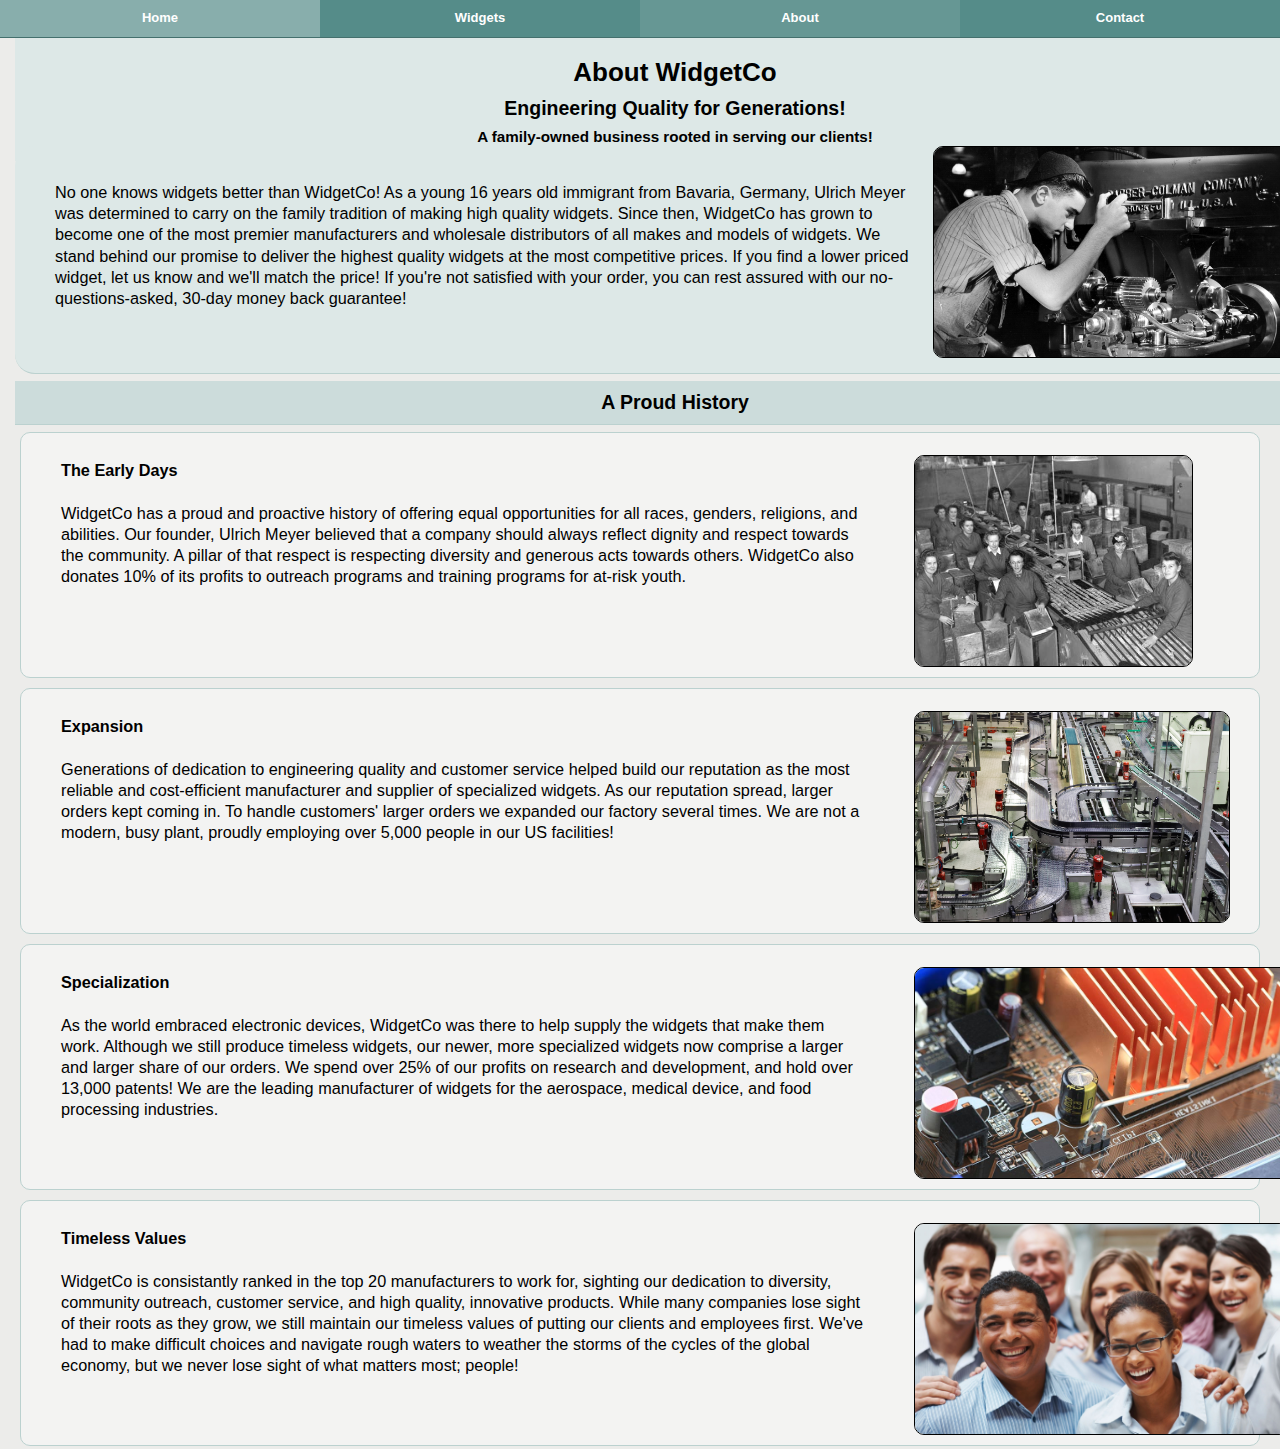
==== about.html @ 8da7d522 "Merge pull request #2 from 4rlm/trial-branch" ====
<!DOCTYPE html>
<html>
<head>
    <meta charset="utf-8">
    <title>About - WidgetCo</title>
    <meta name="robots" content="index,follow" />
    <link rel="stylesheet" href="css/style.css">
</head>

<body>
    <div class="container">

        <nav class="navigation">
            <ul>
                <li class="active"><a href="index.html">Home</a></li>
                <li><a href="widgets.html">Widgets</a></li>
                <li class="active"><a href="about.html">About</a></li>
                <li><a href="contact.html">Contact</a></li>
            </ul>
        </nav>

        <main>

            <div class="welcome">
                <h1>About WidgetCo</h1>
                <h2>Engineering Quality for Generations!</h2>
                <h3>A family-owned business rooted in serving our clients!</h3>
            </div>

            <section class="top">

                <div class="left">
                    <p>No one knows widgets better than WidgetCo!  As a young 16 years old immigrant from Bavaria, Germany, Ulrich Meyer was determined to carry on the family tradition of making high quality widgets.  Since then, WidgetCo has grown to become one of the most premier manufacturers and wholesale distributors of all makes and models of widgets.  We stand behind our promise to deliver the highest quality widgets at the most competitive prices.  If you find a lower priced widget, let us know and we'll match the price!  If you're not satisfied with your order, you can rest assured with our no-questions-asked, 30-day money back guarantee!</p>
                </div>

                <div class="right">
                    <img class="img" src="images/ulrich_boy.jpg" alt="ulrich_boy"/>
                </div>

            </section>

            <div class="message">
                <h2>A Proud History</h2>
            </div>

            <!-- about 1 starts -->
            <section class="about">
                <div class="left">
                    <h4>The Early Days</h4>
                    <p>WidgetCo has a proud and proactive history of offering equal opportunities for all races, genders, religions, and abilities.  Our founder, Ulrich Meyer believed that a company should always reflect dignity and respect towards the community.  A pillar of that respect is respecting diversity and generous acts towards others.  WidgetCo also donates 10% of its profits to outreach programs and training programs for at-risk youth. </p>
                </div>
                <div class="right">
                    <img class="img" src="images/about_1.jpg" alt="about_1"/>
                </div>
            </section>
            <!-- about 1 starts -->

            <!-- about 2 starts -->
            <section class="about">
                <div class="left">
                    <h4>Expansion</h4>
                    <p>Generations of dedication to engineering quality and customer service helped build our reputation as the most reliable and cost-efficient manufacturer and supplier of specialized widgets.  As our reputation spread, larger orders kept coming in.  To handle customers' larger orders we expanded our factory several times.  We are not a modern, busy plant, proudly employing over 5,000 people in our US facilities!</p>
                </div>
                <div class="right">
                    <img class="img" src="images/about_2.jpg" alt="about_2"/>
                </div>
            </section>
            <!-- about 2 starts -->

            <!-- about 3 starts -->
            <section class="about">
                <div class="left">
                    <h4>Specialization</h4>
                    <p>As the world embraced electronic devices, WidgetCo was there to help supply the widgets that make them work.  Although we still produce timeless widgets, our newer, more specialized widgets now comprise a larger and larger share of our orders.  We spend over 25% of our profits on research and development, and hold over 13,000 patents!  We are the leading manufacturer of widgets for the aerospace, medical device, and food processing industries.</p>
                </div>
                <div class="right">
                    <img class="img" src="images/about_3.jpg" alt="about_3"/>
                </div>
            </section>
            <!-- about 3 starts -->

            <!-- about 4 starts -->
            <section class="about">
                <div class="left">
                    <h4>Timeless Values</h4>
                    <p>WidgetCo is consistantly ranked in the top 20 manufacturers to work for, sighting our dedication to diversity, community outreach, customer service, and high quality, innovative products. While many companies lose sight of their roots as they grow, we still maintain our timeless values of putting our clients and employees first.  We've had to make difficult choices and navigate rough waters to weather the storms of the cycles of the global economy, but we never lose sight of what matters most; people!</p>
                </div>
                <div class="right">
                    <img class="img" src="images/about_4.jpg" alt="about_4"/>
                </div>
            </section>
            <!-- about 4 starts -->



        </main>
    </div> <!--container- ends-->
</body>
<br>
<br>
</html>


<!-- Requirements:

* a table or form (you can submit to httpbin if you like, or to the other page of your site)
* a list
* at least one additional page that is linked from index.html
-->
---- css/style.css ----
body{
    margin: 0;
    padding: 0;
    /*text-align: justify;*/
    font-family: Verdana, Arial, Helvetica, sans-serif;
    font-size: 13px;
    background-color:#ECECEA;
    line-height: 1.3;
}

/* == navigation starts == */
nav ul {
    list-style-type: none;
    margin: 0;
    padding: 0;
    background-color: #558C89;
    display: block;
    width: 100%;
    position: fixed;
}

nav .active {
    background-color: #669794;
    color: white;
}

nav li {
    text-align: center;
    border-bottom: 1px solid #44706d;
    float: left;
    width: 25%;
    /*padding-bottom: 10px;*/
    font-weight: bold;
}

nav li a {
    display: block;
    color: white;
    text-align: center;
    padding: 10px;
    text-decoration: none;
}

nav li:hover {
    background-color: #88aeac;
}
/* == navigation ends == */


/* == welcome section starts == */
.welcome {
    width: 100%;
    float: left;
    margin-top: 37px;
    margin-right: 15px;
    margin-left: 15px;
    padding: 15px 20px 10px 20px;
    background: #dde8e7;
}

h1, h2, h3 {
    text-align: center;
    margin: 2px;
    padding: 2px;
}
/* == welcome section ends == */


/* == top section starts == */
.top {
    width: 100%;
    float: left;
    margin-top: -15px;
    margin-right: 15px;
    margin-left: 15px;
    margin-bottom: 7px;
    padding: 0px 20px 15px 20px;
    background: #dde8e7;
    border-bottom: 1px solid #bbd1cf;
    border-radius: 20px;
}

.left{
    float: left;
    width: 67%;
    margin: 10px;
    padding: 10px;
    font-size: 1.25em;
}

.right {
    width: 20%;
    float: left;
}

.img {
        float: left;
        height: 210px;
        border: 1px solid;
        border-radius: 10px;

}
/* == top section ends == */

.message {
    width: 100%;
    float: left;
    margin-right: 15px;
    margin-left: 15px;
    padding: 5px 20px 5px 20px;
    background: #ccdcdb;
    border-bottom: 1px solid #bbd1cf;
}


/* == product_sample_1 starts == */
.product_sample {
    float: left;
    margin: 7px 20px 3px 20px;
    padding: 5px 20px 10px 20px;
    background: #f3f3f2;
    border: 1px solid #bbd1cf;
    border-radius: 10px;
}

.product_sample .left {
    margin-top: -10px;
}

.widget {
    background-color: #efefee;
    border-bottom: 1px solid #bbd1cf;
}

.product_sample .img {
    margin-top: 17px;
    margin-left: 30px;
}
/* == product_sample_1 starts == */


 /*==== About Page ====*/


 /* == about_1 starts == */
 .about {
     float: left;
     margin: 7px 20px 3px 20px;
     padding: 5px 20px 10px 20px;
     background: #f3f3f2;
     border: 1px solid #bbd1cf;
     border-radius: 10px;
 }

 .about .left {
     margin-top: -10px;
 }

 .about .img {
     margin-top: 17px;
     margin-left: 30px;
 }
 /* == about_1 starts == */
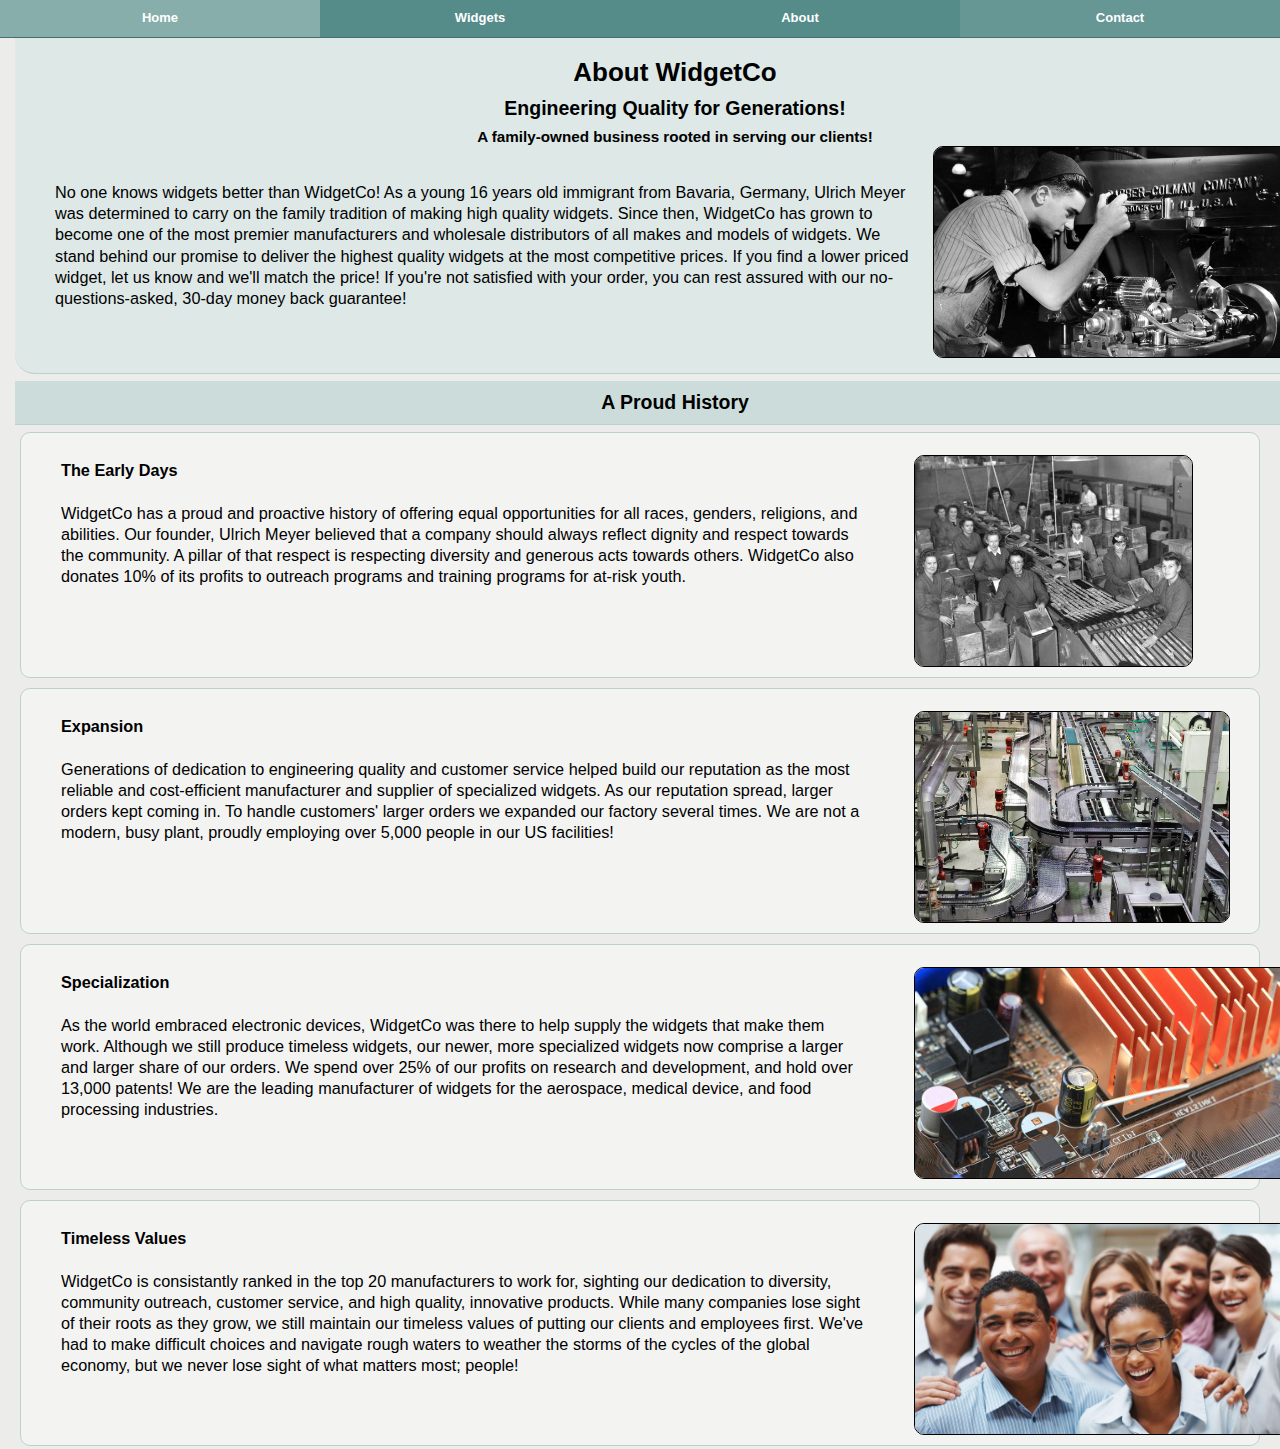
==== commit 141763c3: "started on widget(product) page." ====
--- a/about.html
+++ b/about.html
@@ -12,10 +12,10 @@
 
         <nav class="navigation">
             <ul>
-                <li class="active"><a href="index.html">Home</a></li>
+                <li><a href="index.html">Home</a></li>
                 <li><a href="widgets.html">Widgets</a></li>
-                <li class="active"><a href="about.html">About</a></li>
-                <li><a href="contact.html">Contact</a></li>
+                <li><a href="about.html">About</a></li>
+                <li class="active"><a href="contact.html">Contact</a></li>
             </ul>
         </nav>
 
--- a/css/style.css
+++ b/css/style.css
@@ -141,8 +141,6 @@
 
 
  /*==== About Page ====*/
-
-
  /* == about_1 starts == */
  .about {
      float: left;
@@ -161,4 +159,60 @@
      margin-top: 17px;
      margin-left: 30px;
  }
- /* == about_1 starts == */
+ /* == about_1 ends == */
+
+
+ /*==== Contact Page ====*/
+
+.contact_form {
+    width: 60%;
+    margin-left: auto;
+    margin-right: auto;
+    /*margin-top: 30px;*/
+    margin-bottom: 30px;
+    /*padding-top: 30px;*/
+
+}
+
+label {
+    font-weight: bold;
+    color: #558C89;
+    margin-top: 10px;
+    /*margin-bottom: 0px;
+    padding-top: 10px;*/
+}
+
+input, textarea, select {
+    width: 100%;
+    padding: 12px 20px;
+    margin: 8px 0;
+    box-sizing: border-box;
+    border: 2px solid #bbd1cf;
+    border-radius: 4px;
+}
+
+input[type=text] {
+    width: 100%;
+    padding: 12px 20px;
+    margin: 8px 0;
+    box-sizing: border-box;
+}
+
+textarea {
+    height: 150px;
+    resize: none;
+}
+
+select {
+
+}
+
+input[type=submit] {
+    background-color: #558C89;
+    border: none;
+    color: white;
+    padding: 16px 32px;
+    text-decoration: none;
+    margin: 4px 2px;
+    cursor: pointer;
+}
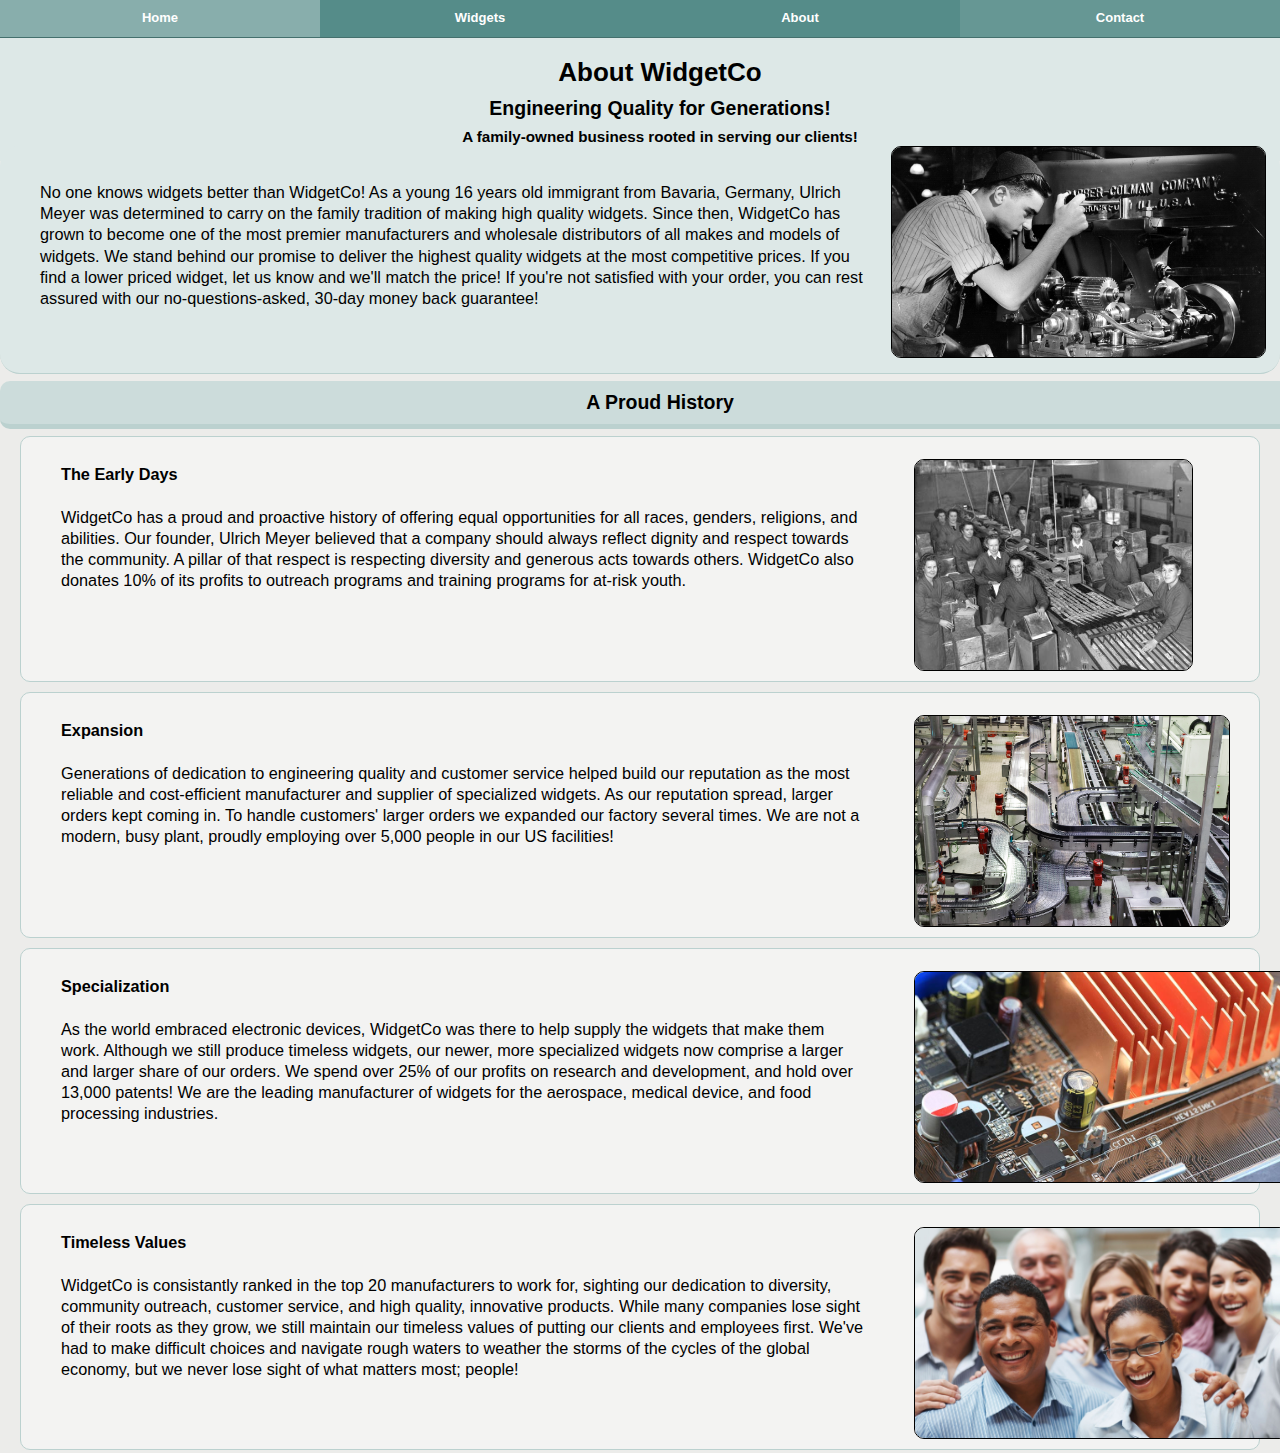
==== commit d5e38b78: "finished website" ====
--- a/about.html
+++ b/about.html
@@ -8,7 +8,6 @@
 </head>
 
 <body>
-    <div class="container">
 
         <nav class="navigation">
             <ul>
@@ -19,6 +18,7 @@
             </ul>
         </nav>
 
+        <div class="container">
         <main>
 
             <div class="welcome">
--- a/css/style.css
+++ b/css/style.css
@@ -2,11 +2,15 @@
 body{
     margin: 0;
     padding: 0;
-    /*text-align: justify;*/
     font-family: Verdana, Arial, Helvetica, sans-serif;
     font-size: 13px;
     background-color:#ECECEA;
     line-height: 1.3;
+}
+
+.container {
+    /*width: 90%;*/
+    margin: auto;
 }
 
 /* == navigation starts == */
@@ -53,8 +57,6 @@
     width: 100%;
     float: left;
     margin-top: 37px;
-    margin-right: 15px;
-    margin-left: 15px;
     padding: 15px 20px 10px 20px;
     background: #dde8e7;
 }
@@ -69,11 +71,9 @@
 
 /* == top section starts == */
 .top {
-    width: 100%;
+    /*width: 100%;*/
     float: left;
     margin-top: -15px;
-    margin-right: 15px;
-    margin-left: 15px;
     margin-bottom: 7px;
     padding: 0px 20px 15px 20px;
     background: #dde8e7;
@@ -101,24 +101,26 @@
         border-radius: 10px;
 
 }
+
 /* == top section ends == */
 
 .message {
     width: 100%;
     float: left;
-    margin-right: 15px;
-    margin-left: 15px;
     padding: 5px 20px 5px 20px;
     background: #ccdcdb;
-    border-bottom: 1px solid #bbd1cf;
+    border-top: 5px;
+    border-bottom: 5px solid #bbd1cf;
+    border-radius: 10px;
 }
 
 
 /* == product_sample_1 starts == */
 .product_sample {
     float: left;
-    margin: 7px 20px 3px 20px;
-    padding: 5px 20px 10px 20px;
+    margin-top: 7px;
+    margin-bottom: 3px;
+    padding: 5px 0 10px 0;
     background: #f3f3f2;
     border: 1px solid #bbd1cf;
     border-radius: 10px;
@@ -135,7 +137,6 @@
 
 .product_sample .img {
     margin-top: 17px;
-    margin-left: 30px;
 }
 /* == product_sample_1 starts == */
 
@@ -163,6 +164,7 @@
 
 
  /*==== Contact Page ====*/
+ /*Styling Forms*/
 
 .contact_form {
     width: 60%;
@@ -203,10 +205,6 @@
     resize: none;
 }
 
-select {
-
-}
-
 input[type=submit] {
     background-color: #558C89;
     border: none;
@@ -216,3 +214,44 @@
     margin: 4px 2px;
     cursor: pointer;
 }
+ /*==== Contact Page Ends====*/
+
+
+ /*==== Widgets Page Starts====*/
+ /*Styling Tables*/
+ table {
+     border-collapse: collapse;
+     border: 1px solid #558C89;
+     width: 80%;
+     margin: auto;
+     margin-bottom: 50px;
+ }
+
+table, th, td {
+   border: 1px solid #bbd1cf;
+}
+
+th, td {
+    padding: 15px;
+    text-align: center;
+}
+
+th {
+    background-color: #558C89;
+    color: white;
+}
+
+td {
+    vertical-align: bottom;
+}
+
+tr:hover {
+    background-color: #f5f5f5
+}
+
+tr:nth-child(even) {
+    background-color: #f2f2f2
+}
+
+
+ /*==== Widgets Page Ends====*/
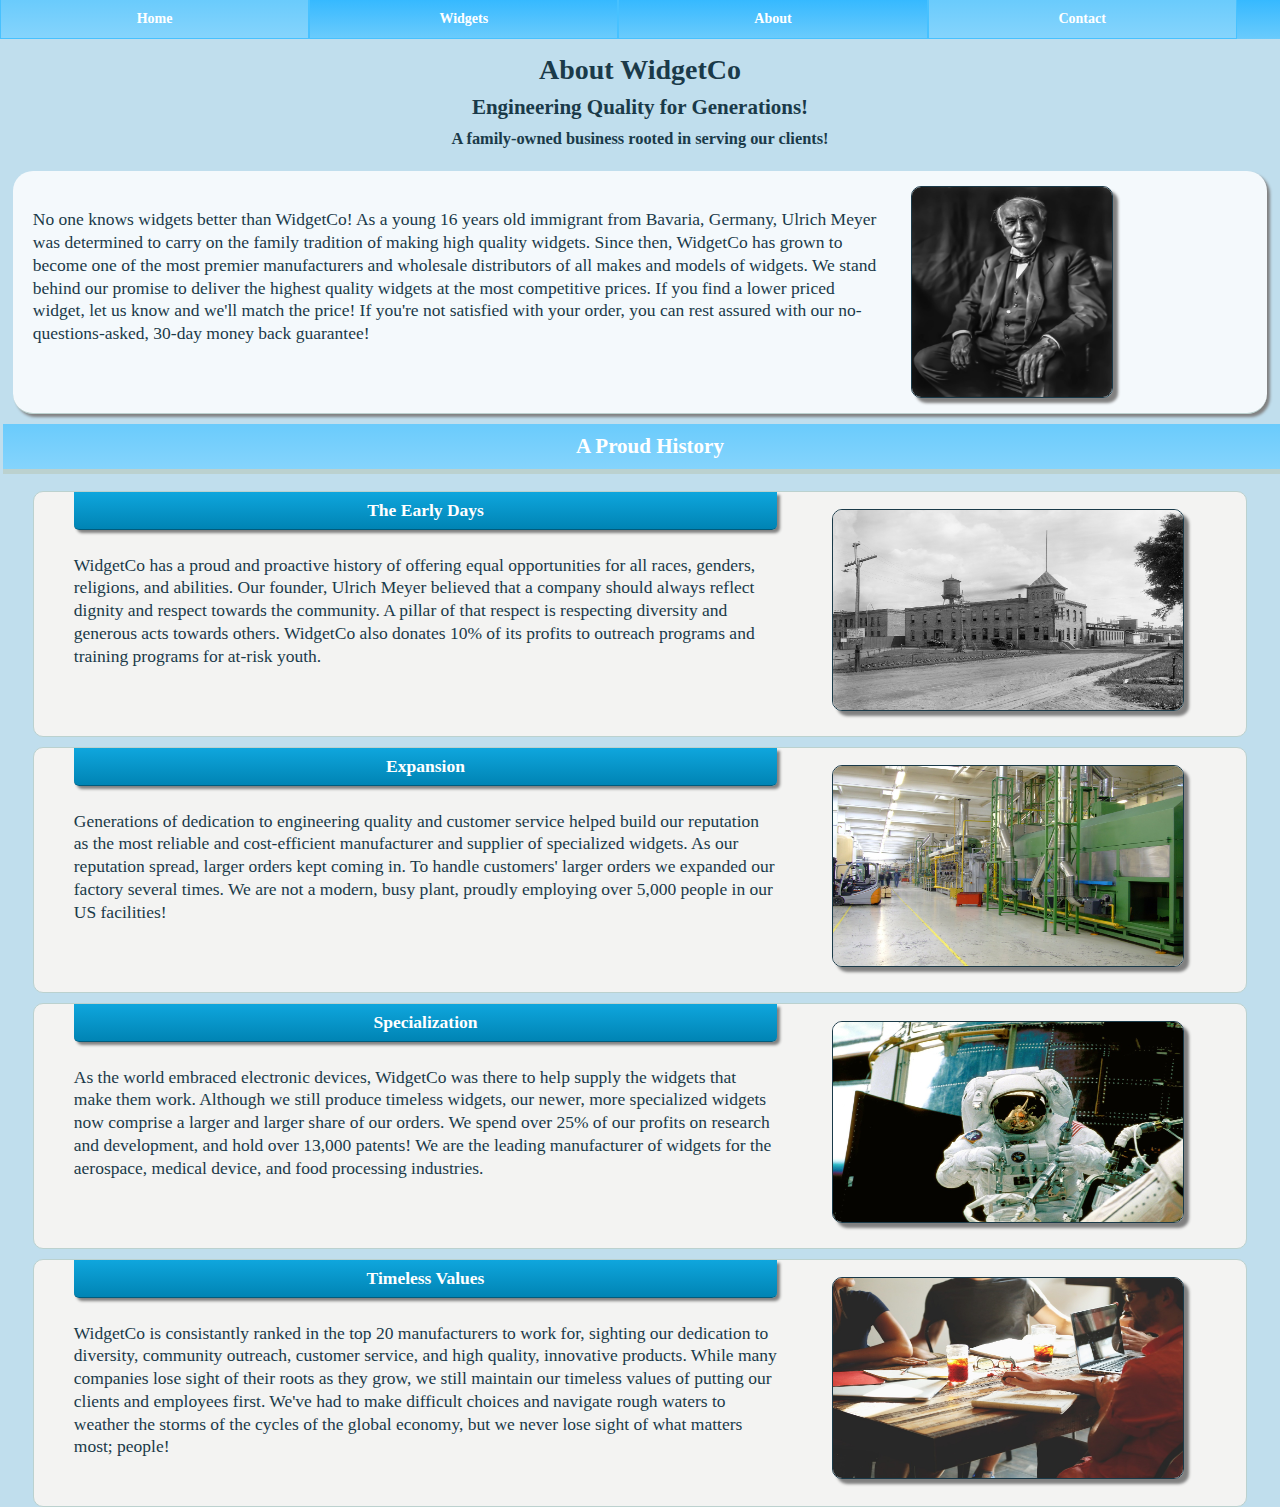
==== commit 4e743f06: "Merge pull request #5 from 4rlm/trial-branch" ====
--- a/about.html
+++ b/about.html
@@ -34,7 +34,7 @@
                 </div>
 
                 <div class="right">
-                    <img class="img" src="images/ulrich_boy.jpg" alt="ulrich_boy"/>
+                    <img class="img_vertical" src="images/ulrich_boy.jpg" alt="ulrich_boy"/>
                 </div>
 
             </section>
--- a/css/style.css
+++ b/css/style.css
@@ -1,64 +1,78 @@
 
-body{
+html, body {
+    height: 88%;
     margin: 0;
     padding: 0;
-    font-family: Verdana, Arial, Helvetica, sans-serif;
-    font-size: 13px;
-    background-color:#ECECEA;
+    font-size: 14px;
+    font-family: Verdana;
+    background-color: #c0deed;
     line-height: 1.3;
-}
-
-.container {
-    /*width: 90%;*/
-    margin: auto;
+    color: #1a3a49;
 }
 
 /* == navigation starts == */
+
+nav {
+    position: fixed;
+    width: auto;
+    width: 100%;
+    margin-top: -50px;
+}
+
 nav ul {
     list-style-type: none;
     margin: 0;
     padding: 0;
-    background-color: #558C89;
+    background-image: linear-gradient(#36b9ff, #6acbfc);
     display: block;
     width: 100%;
     position: fixed;
 }
 
 nav .active {
-    background-color: #669794;
+    background-image: linear-gradient(#6acbfc, #85d4fc);
     color: white;
 }
 
 nav li {
     text-align: center;
-    border-bottom: 1px solid #44706d;
-    float: left;
-    width: 25%;
-    /*padding-bottom: 10px;*/
+    float: left;
+    width: 24%;
     font-weight: bold;
+    border-bottom: 1px solid #47c1ff;
+    border-right: 1px solid #47c1ff;
+    border-left: 1px solid #47c1ff;
+    background-image: linear-gradient(#36b9ff, #6acbfc);
 }
 
 nav li a {
     display: block;
     color: white;
+    text-decoration: none;
     text-align: center;
     padding: 10px;
-    text-decoration: none;
 }
 
 nav li:hover {
-    background-color: #88aeac;
+    background-image: linear-gradient(#6acbfc, #85d4fc);
+    color: #eaf8ff;
 }
 /* == navigation ends == */
+
+
+.container {
+    margin: auto;
+    width: 98%;
+    min-height: 100%;
+    margin-top: 50px;
+    /*margin-bottom: -30px;*/
+}
 
 
 /* == welcome section starts == */
 .welcome {
-    width: 100%;
-    float: left;
-    margin-top: 37px;
-    padding: 15px 20px 10px 20px;
-    background: #dde8e7;
+    margin-bottom: 20px;
+    text-align: center;
 }
 
 h1, h2, h3 {
@@ -71,19 +85,18 @@
 
 /* == top section starts == */
 .top {
-    /*width: 100%;*/
-    float: left;
-    margin-top: -15px;
-    margin-bottom: 7px;
-    padding: 0px 20px 15px 20px;
-    background: #dde8e7;
+    float: left;
+    /*margin-bottom: 7px;*/
+    /*padding: 0px 20px 15px 20px;*/
+    background: #f4f9fc;
     border-bottom: 1px solid #bbd1cf;
     border-radius: 20px;
+    box-shadow: 3px 3px 3px grey;
 }
 
 .left{
     float: left;
-    width: 67%;
+    width: 68%;
     margin: 10px;
     padding: 10px;
     font-size: 1.25em;
@@ -92,14 +105,25 @@
 .right {
     width: 20%;
     float: left;
+    padding: 5px;
+    margin: 10px 0 10px 0;
 }
 
 .img {
-        float: left;
-        height: 210px;
-        border: 1px solid;
-        border-radius: 10px;
-
+    float: left;
+    height: 210px;
+    border: 1px solid;
+    border-radius: 10px;
+    box-shadow: 5px 5px 3px grey;
+}
+
+.img_vertical {
+    float: left;
+    height: 210px;
+    width: 200px;
+    border: 1px solid;
+    border-radius: 10px;
+    box-shadow: 5px 5px 3px grey;
 }
 
 /* == top section ends == */
@@ -107,11 +131,12 @@
 .message {
     width: 100%;
     float: left;
+    margin: 10px -10px 10px -10px;
+    /*margin: auto;*/
     padding: 5px 20px 5px 20px;
-    background: #ccdcdb;
-    border-top: 5px;
+    background-image: linear-gradient(#6acbfc, #85d4fc);
+    color: white;
     border-bottom: 5px solid #bbd1cf;
-    border-radius: 10px;
 }
 
 
@@ -121,13 +146,28 @@
     margin-top: 7px;
     margin-bottom: 3px;
     padding: 5px 0 10px 0;
-    background: #f3f3f2;
+    /*background: #f3f3f2;*/
+    background-color: #f4f9fc;
     border: 1px solid #bbd1cf;
     border-radius: 10px;
 }
 
 .product_sample .left {
     margin-top: -10px;
+}
+
+.home_table {
+    margin-top: -8px;
+}
+
+.home_table tr:first-child th {
+    background-image: linear-gradient(#0fa6dd, #0084b4);
+    color: white;
+    box-shadow: 3px 3px 3px grey;
+    border-bottom: 1px solid #015b7c;
+    border-radius: 0px 0px 5px 5px;
+    padding-top: -10px;
+    height: 25px;
 }
 
 .widget {
@@ -219,7 +259,7 @@
 
  /*==== Widgets Page Starts====*/
  /*Styling Tables*/
- table {
+#products {
      border-collapse: collapse;
      border: 1px solid #558C89;
      width: 80%;
@@ -227,31 +267,67 @@
      margin-bottom: 50px;
  }
 
-table, th, td {
-   border: 1px solid #bbd1cf;
-}
-
-th, td {
-    padding: 15px;
-    text-align: center;
-}
-
-th {
-    background-color: #558C89;
-    color: white;
-}
-
-td {
+#products tr:first-child th {
+     background-image: linear-gradient(#0fa6dd, #0084b4);
+     color: white;
+     box-shadow: 3px 3px 3px grey;
+     border-bottom: 1px solid #015b7c;
+ }
+
+ #products th, #products td {
+     padding: 15px;
+     text-align: center;
+ }
+
+ #products th {
+     background-color: #558C89;
+     color: white;
+ }
+
+#products td {
+    border: 1px solid #bbd1cf;
     vertical-align: bottom;
 }
 
-tr:hover {
-    background-color: #f5f5f5
-}
-
-tr:nth-child(even) {
-    background-color: #f2f2f2
-}
-
+#products tr:hover {
+    background-color: #ffeab2
+}
+
+#products tr:nth-child(even) {
+    background-color: white;
+}
 
  /*==== Widgets Page Ends====*/
+
+.about .left {
+    width: 60%;
+}
+
+.about .right img {
+    height: 200px;
+    width: 350px;
+}
+
+.about .right {
+    margin-top: -10px;
+    /*margin-bottom: 10px;
+    padding-bottom: 10px;*/
+
+}
+
+.about h4 {
+    background-image: linear-gradient(#0fa6dd, #0084b4);
+    color: white;
+    box-shadow: 3px 3px 3px grey;
+    border-bottom: 1px solid #015b7c;
+    border-radius: 0px 0px 5px 5px;
+    padding-top: 7px;
+    margin-top: -5px;
+    height: 30px;
+    text-align: center;
+}
+
+.contact_img {
+    float: left;
+    height: 210px;
+}
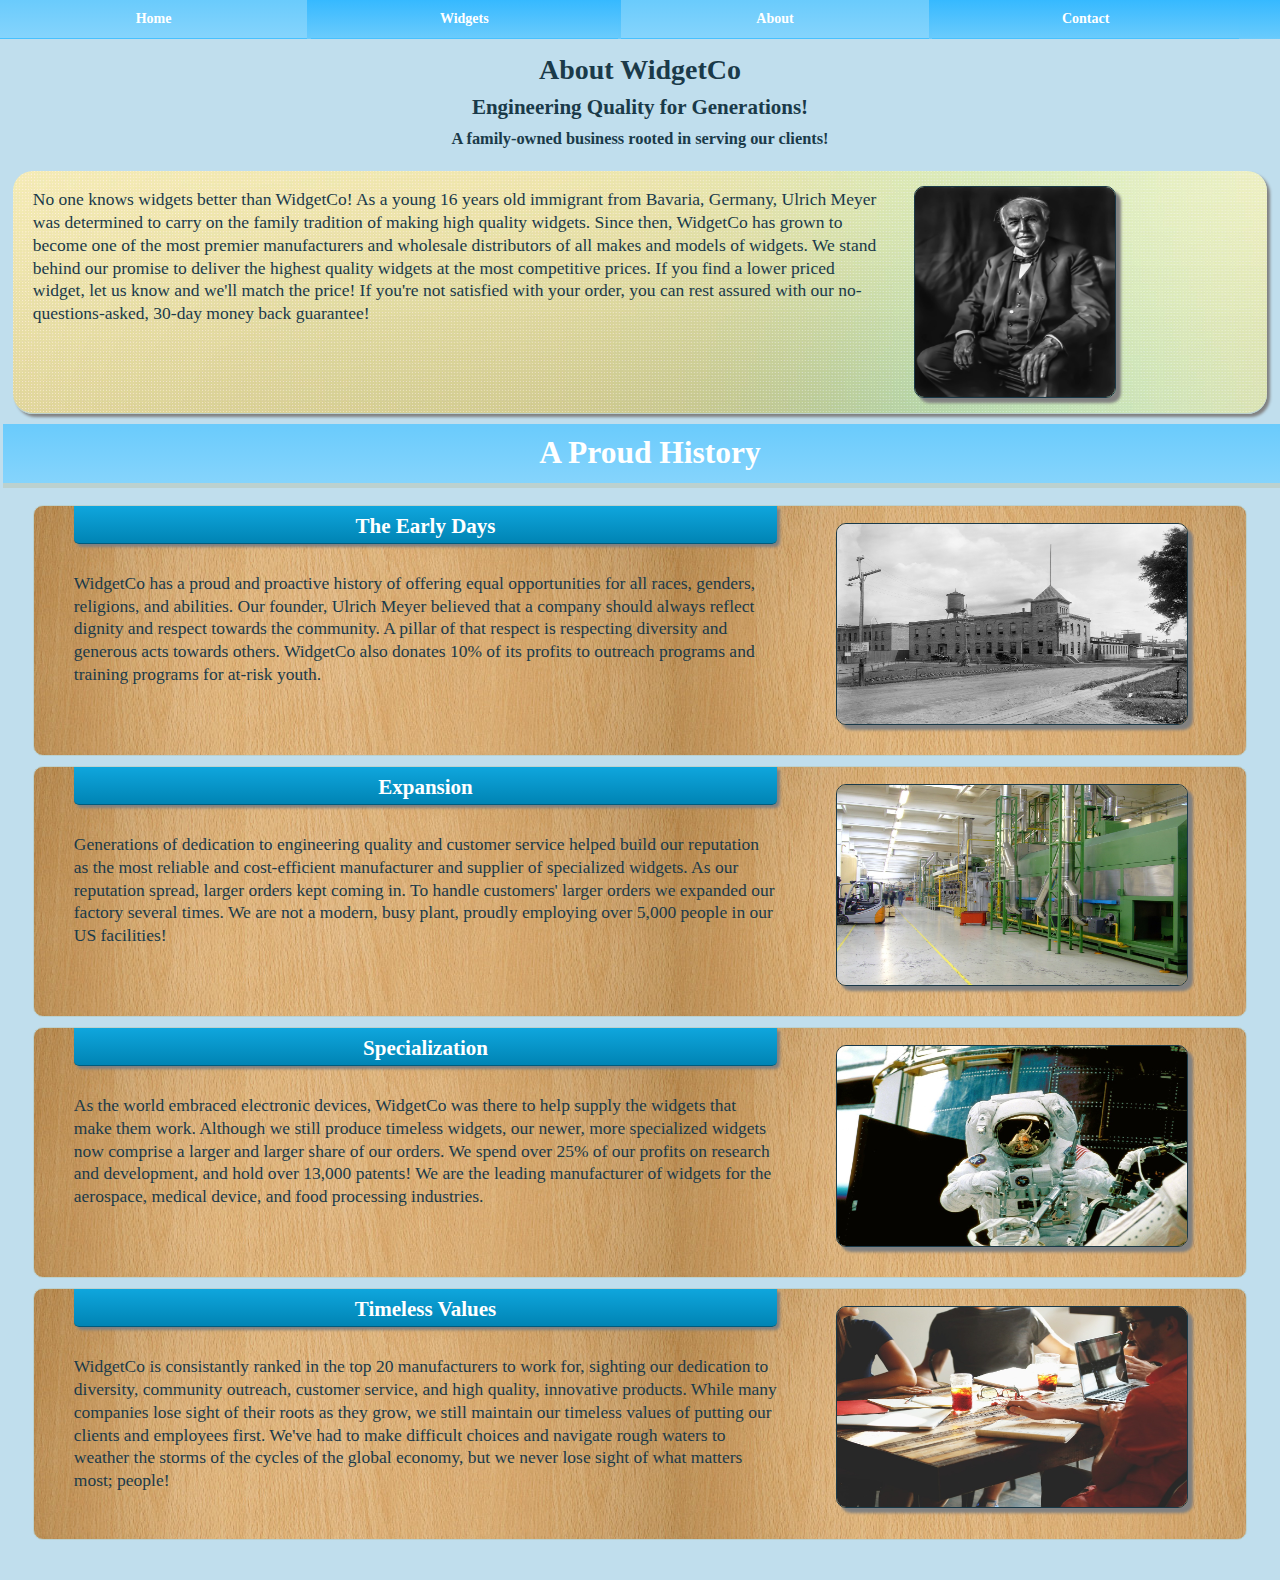
==== commit 7ffda890: "added media queries." ====
--- a/about.html
+++ b/about.html
@@ -13,8 +13,8 @@
             <ul>
                 <li><a href="index.html">Home</a></li>
                 <li><a href="widgets.html">Widgets</a></li>
-                <li><a href="about.html">About</a></li>
-                <li class="active"><a href="contact.html">Contact</a></li>
+                <li class="active"><a href="about.html">About</a></li>
+                <li><a href="contact.html">Contact</a></li>
             </ul>
         </nav>
 
@@ -39,7 +39,7 @@
 
             </section>
 
-            <div class="message">
+            <div class="message about-message">
                 <h2>A Proud History</h2>
             </div>
 
--- a/css/style.css
+++ b/css/style.css
@@ -24,7 +24,6 @@
     margin: 0;
     padding: 0;
     background-image: linear-gradient(#36b9ff, #6acbfc);
-    display: block;
     width: 100%;
     position: fixed;
 }
@@ -36,17 +35,15 @@
 
 nav li {
     text-align: center;
-    float: left;
+    display: inline-block;
     width: 24%;
     font-weight: bold;
     border-bottom: 1px solid #47c1ff;
-    border-right: 1px solid #47c1ff;
-    border-left: 1px solid #47c1ff;
     background-image: linear-gradient(#36b9ff, #6acbfc);
 }
 
 nav li a {
-    display: block;
+    display: inline-block;
     color: white;
     text-decoration: none;
     text-align: center;
@@ -56,6 +53,10 @@
 nav li:hover {
     background-image: linear-gradient(#6acbfc, #85d4fc);
     color: #eaf8ff;
+}
+
+nav li a:visited {
+    color: gray;
 }
 /* == navigation ends == */
 
@@ -85,32 +86,32 @@
 
 /* == top section starts == */
 .top {
-    float: left;
-    /*margin-bottom: 7px;*/
-    /*padding: 0px 20px 15px 20px;*/
-    background: #f4f9fc;
+    display: inline-block;
     border-bottom: 1px solid #bbd1cf;
     border-radius: 20px;
     box-shadow: 3px 3px 3px grey;
+    background-image: url("../images/Elegant_Background-2.jpg");
 }
 
 .left{
-    float: left;
+    display: inline-block;
     width: 68%;
     margin: 10px;
+    margin-top: -10px;
     padding: 10px;
     font-size: 1.25em;
+    vertical-align: top;
 }
 
 .right {
+    display: inline-block;
     width: 20%;
-    float: left;
     padding: 5px;
     margin: 10px 0 10px 0;
 }
 
 .img {
-    float: left;
+    display: inline-block;
     height: 210px;
     border: 1px solid;
     border-radius: 10px;
@@ -118,21 +119,21 @@
 }
 
 .img_vertical {
-    float: left;
+    display: inline-block;
     height: 210px;
     width: 200px;
     border: 1px solid;
     border-radius: 10px;
     box-shadow: 5px 5px 3px grey;
+    vertical-align: top;
 }
 
 /* == top section ends == */
 
 .message {
     width: 100%;
-    float: left;
+    display: inline-block;
     margin: 10px -10px 10px -10px;
-    /*margin: auto;*/
     padding: 5px 20px 5px 20px;
     background-image: linear-gradient(#6acbfc, #85d4fc);
     color: white;
@@ -142,14 +143,14 @@
 
 /* == product_sample_1 starts == */
 .product_sample {
-    float: left;
+    display: inline-block;
     margin-top: 7px;
     margin-bottom: 3px;
     padding: 5px 0 10px 0;
-    /*background: #f3f3f2;*/
     background-color: #f4f9fc;
     border: 1px solid #bbd1cf;
     border-radius: 10px;
+    background-image: url("../images/Elegant_Background-7.jpg");
 }
 
 .product_sample .left {
@@ -184,16 +185,28 @@
  /*==== About Page ====*/
  /* == about_1 starts == */
  .about {
-     float: left;
+     display: inline-block;
      margin: 7px 20px 3px 20px;
      padding: 5px 20px 10px 20px;
      background: #f3f3f2;
      border: 1px solid #bbd1cf;
      border-radius: 10px;
+     background-image: url("../images/wood.jpg");
+
+ }
+
+ .about-message {
+     font-family: cursive;
+     font-size: 1.5em;
  }
 
  .about .left {
      margin-top: -10px;
+ }
+
+ .about h4{
+     font-family: cursive;
+     font-size: 1.2em;
  }
 
  .about .img {
@@ -210,18 +223,13 @@
     width: 60%;
     margin-left: auto;
     margin-right: auto;
-    /*margin-top: 30px;*/
     margin-bottom: 30px;
-    /*padding-top: 30px;*/
-
 }
 
 label {
     font-weight: bold;
     color: #558C89;
     margin-top: 10px;
-    /*margin-bottom: 0px;
-    padding-top: 10px;*/
 }
 
 input, textarea, select {
@@ -328,6 +336,51 @@
 }
 
 .contact_img {
-    float: left;
+    display: inline-block;
     height: 210px;
 }
+
+@media only screen and (max-width: 768px) {
+    body {
+        width: 98%;
+    }
+
+    nav {
+        margin-top: -185px;
+    }
+
+    nav ul {
+        width: 100%;
+        margin-top: 20px;
+    }
+
+    nav li {
+        width: 100%;
+    }
+    /* == navigation ends == */
+
+    .right {
+        display: none;
+    }
+
+    .left {
+        width: 95%;
+    }
+
+    .container {
+        margin-top: 165px;
+    }
+
+    #products {
+         width: 100%;
+     }
+
+     .contact_form {
+         width: 100%;
+     }
+
+     .about .left {
+         width: 98%;
+     }
+
+}
